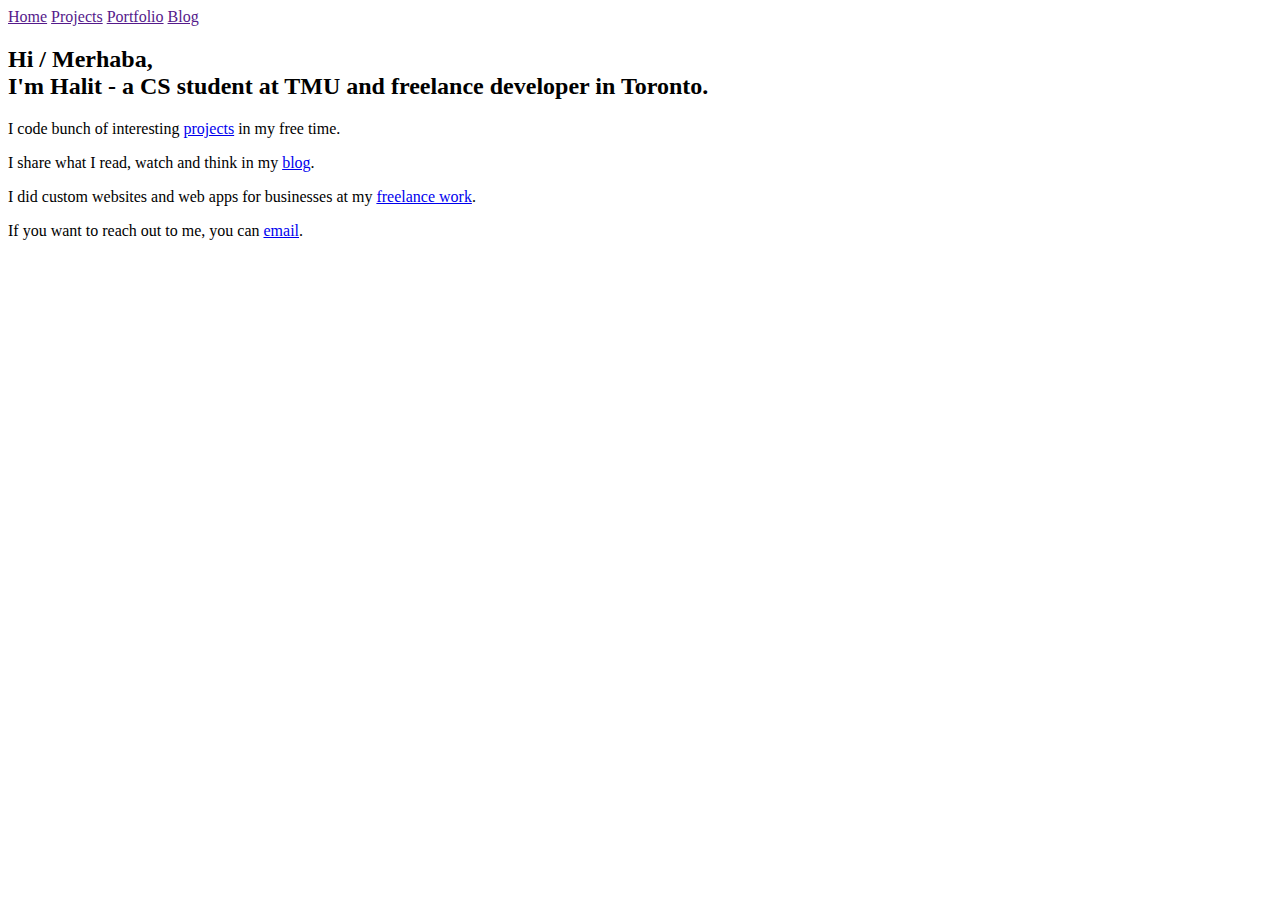
==== index.html @ 283033be "Create index.html" ====
<html>
  <head>
    
  </head>
  <body>
    <header>
      <nav>
        <a href="">Home</a>
        <a href="">Projects</a>
        <a href="">Portfolio</a>
        <a href="">Blog</a>
      </nav>
      <section class="header-img"></section>
    </header>
    <main>
      <section id="about-me">
        <h2>Hi / Merhaba, <br> I'm Halit - a CS student at TMU and freelance developer in Toronto.</h2>
        <p>I code bunch of interesting <a href="/projects">projects</a> in my free time.</p>
        <p>I share what I read, watch and think in my <a href="/blog">blog</a>.</p>
        <p>I did custom websites and web apps for businesses at my <a href="/work">freelance work</a>.</p>
      </section>
    </main>
    <footer>
      <section id="contact-info-section">
        <p>If you want to reach out to me, you can <a href="mailto:contact@halitdincer.com">email</a>.</p>
      </section>
    </footer>
  </body>
</html>
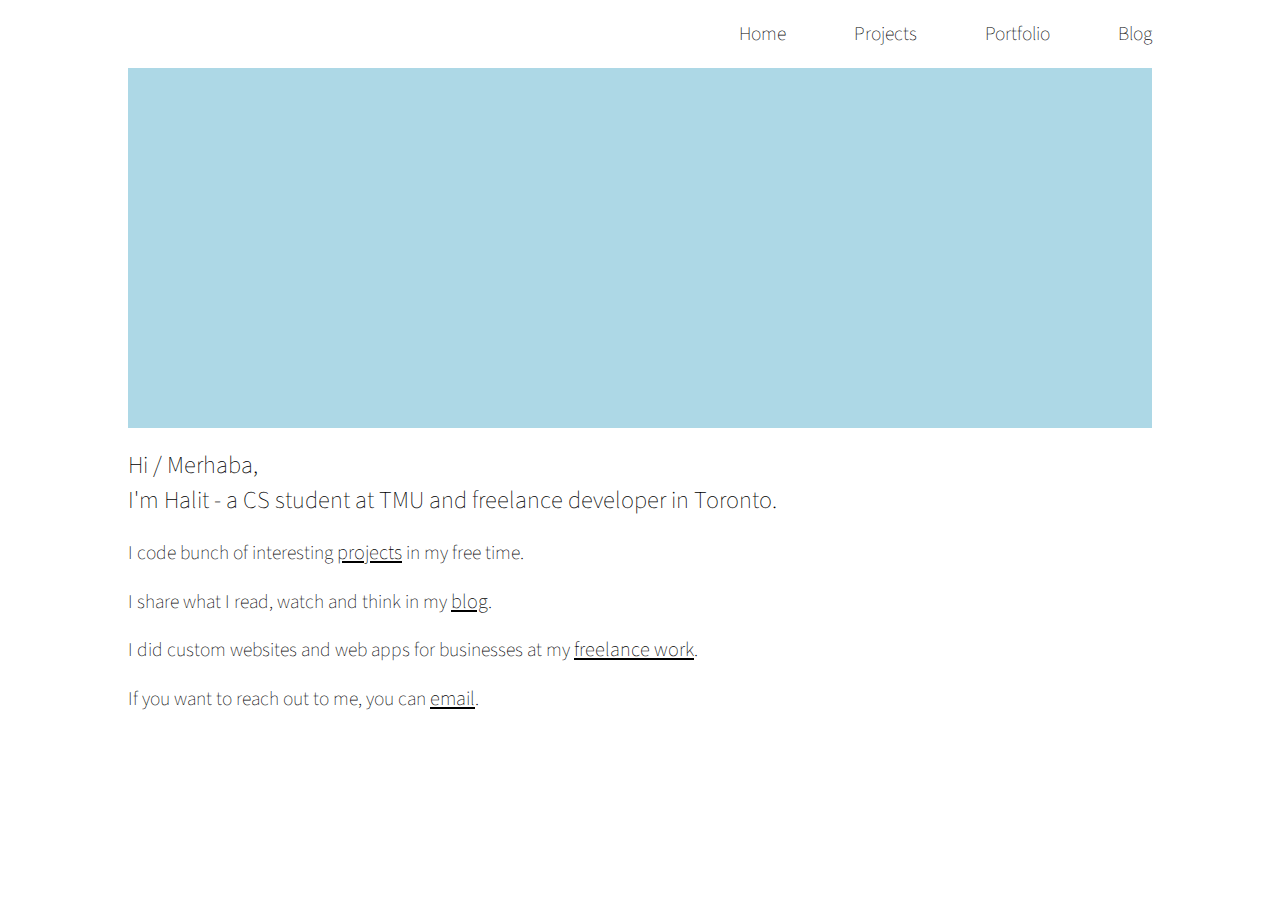
==== commit 9cd50a57: "font size issue" ====
--- a/index.html
+++ b/index.html
@@ -1,6 +1,11 @@
 <html>
   <head>
-    
+    <title> Halit Dincer </title>
+    <link rel="stylesheet" href="styles.css">
+    <link rel="preconnect" href="https://fonts.googleapis.com"> 
+    <link rel="preconnect" href="https://fonts.gstatic.com" crossorigin> 
+    <link href="https://fonts.googleapis.com/css2?family=Source+Sans+Pro&display=swap" rel="stylesheet">
+    <link href="https://fonts.googleapis.com/css2?family=Source+Sans+Pro:wght@200&display=swap" rel="stylesheet">
   </head>
   <body>
     <header>
--- a/styles.css
+++ b/styles.css
@@ -0,0 +1,46 @@
+*{
+  font-family: 'Source Sans Pro', sans-serif;
+  font-size: 1.04em; 
+  font-weight: lighter;
+}
+body{
+  margin: 0px 10vw;
+}
+h1{
+  font-size: 1.8em;
+}
+h2{
+  font-size: 1.3em;
+}
+a{
+  color: black;
+  text-decoration: underline;
+}
+ul{
+  list-style: none; 
+}
+
+header{
+  width: 100%;
+}
+header .header-img{
+  width: 100%;
+  height: 40vh;
+  background: lightblue url("https://images.unsplash.com/photo-1664581742527-b96b9e9a9783?ixlib=rb-4.0.3&ixid=MnwxMjA3fDB8MHxwaG90by1wYWdlfHx8fGVufDB8fHx8&auto=format&fit=crop&w=2215&q=80") no-repeat fixed center ;
+}
+
+nav{
+  text-align:right;
+  width: 100% ;
+  margin: 20px 0px;
+}
+
+nav a{
+  color: black;
+  text-decoration: none;
+  padding: 20px 0px 20px 5vw;
+}
+nav a:hover{
+  color: blue;
+  text-decoration: none;
+}
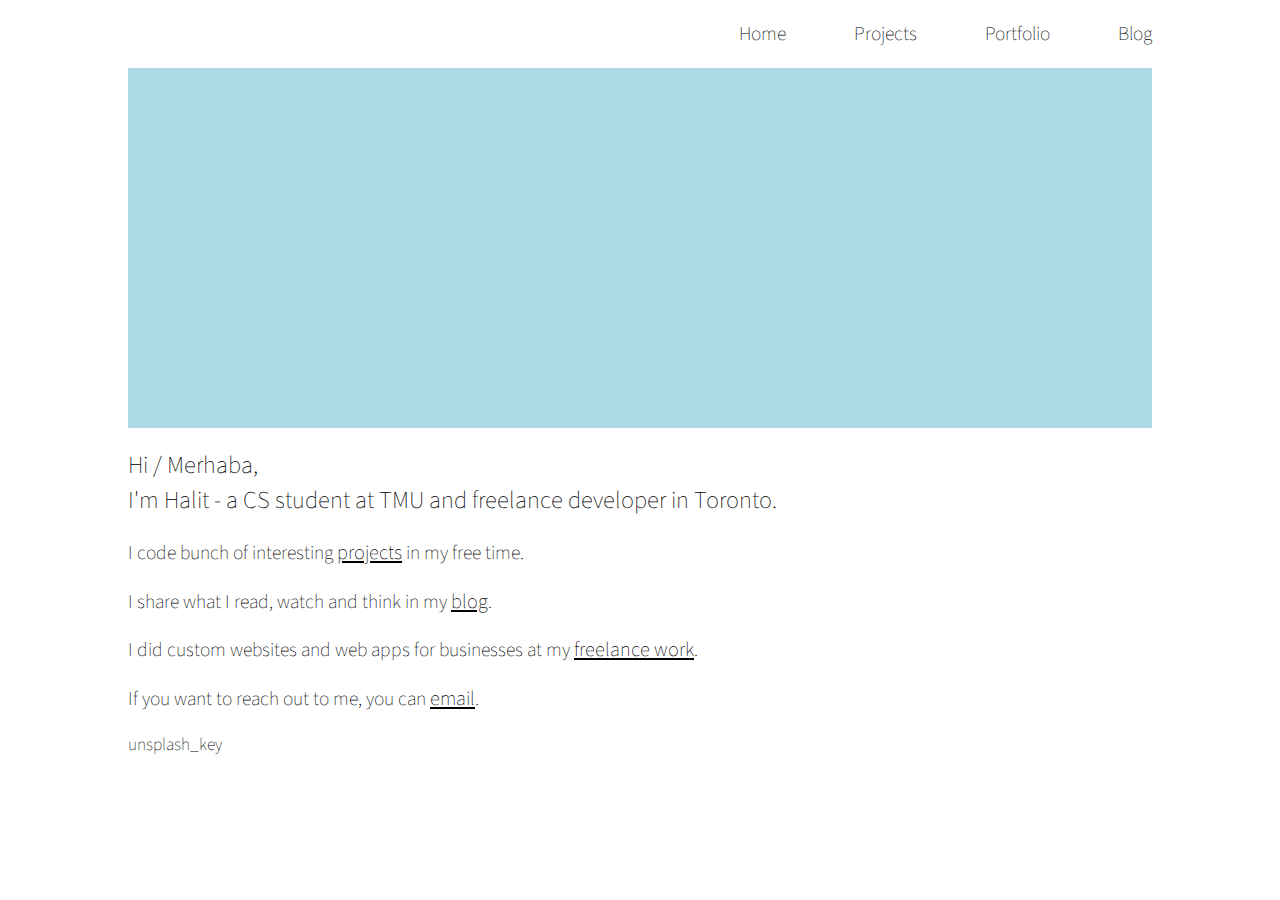
==== commit a1034ed7: "font issue" ====
--- a/index.html
+++ b/index.html
@@ -1,11 +1,15 @@
 <html>
   <head>
     <title> Halit Dincer </title>
+
+    <meta name="viewport" content="width=device-width, initial-scale=1.0">
+
     <link rel="stylesheet" href="styles.css">
     <link rel="preconnect" href="https://fonts.googleapis.com"> 
     <link rel="preconnect" href="https://fonts.gstatic.com" crossorigin> 
     <link href="https://fonts.googleapis.com/css2?family=Source+Sans+Pro&display=swap" rel="stylesheet">
     <link href="https://fonts.googleapis.com/css2?family=Source+Sans+Pro:wght@200&display=swap" rel="stylesheet">
+  
   </head>
   <body>
     <header>
@@ -30,5 +34,10 @@
         <p>If you want to reach out to me, you can <a href="mailto:contact@halitdincer.com">email</a>.</p>
       </section>
     </footer>
+
+unsplash_key    <script>
+      var    = process.env.UNSPLASH_API_KEY;
+      document.getElementById('.header-img').style.backgroundImage="url(https://api.unsplash.com/photos/random?client_id="+unsplash_key+")"; // specify the image path here
+    </script>
   </body>
 </html>
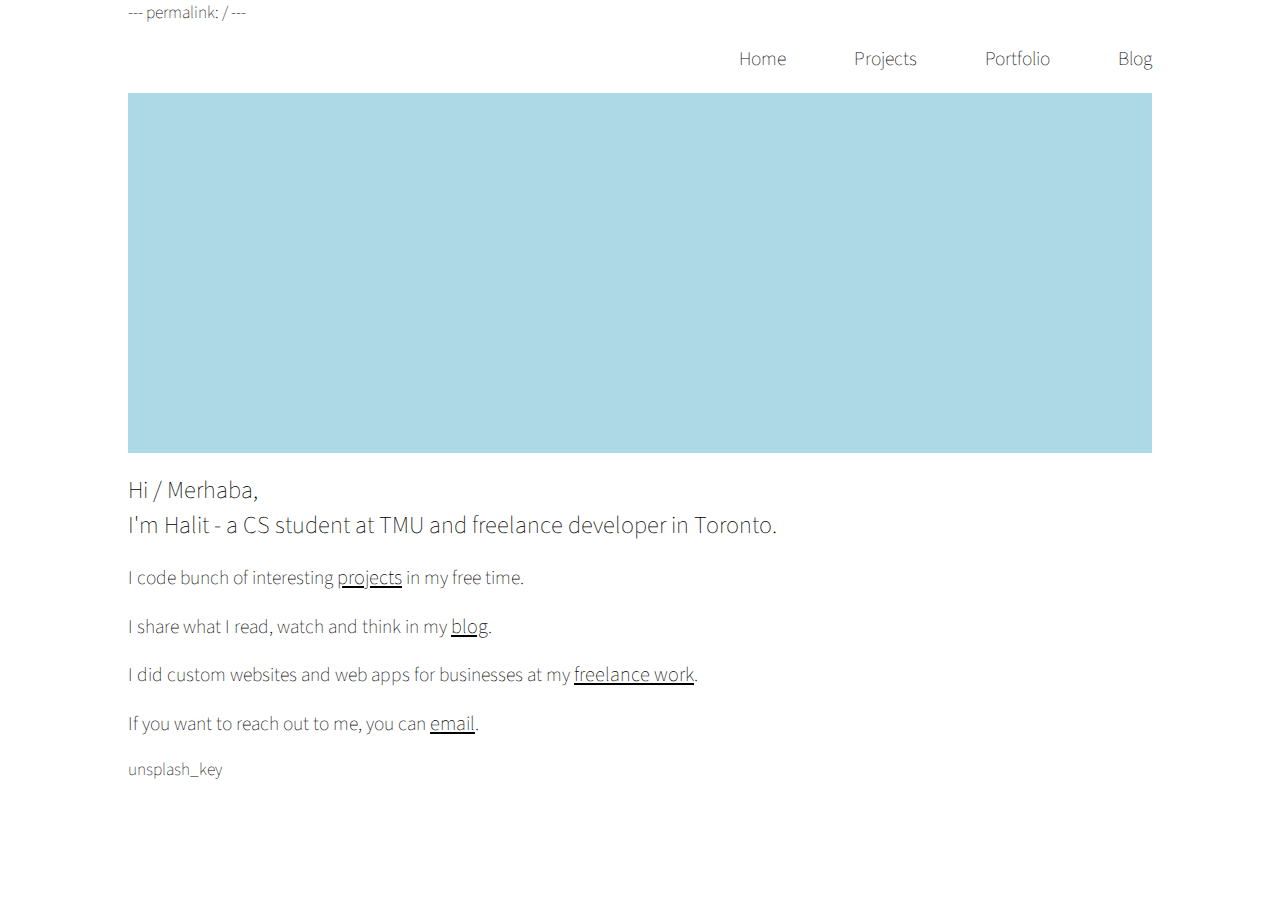
==== commit 1f35fead: "link issues" ====
--- a/index.html
+++ b/index.html
@@ -1,3 +1,6 @@
+---
+permalink: /
+---
 <html>
   <head>
     <title> Halit Dincer </title>
@@ -14,10 +17,10 @@
   <body>
     <header>
       <nav>
-        <a href="">Home</a>
-        <a href="">Projects</a>
-        <a href="">Portfolio</a>
-        <a href="">Blog</a>
+        <a href="../">Home</a>
+        <a href="/projects/">Projects</a>
+        <a href="/portfolio/">Portfolio</a>
+        <a href="/blog/">Blog</a>
       </nav>
       <section class="header-img"></section>
     </header>
@@ -26,7 +29,7 @@
         <h2>Hi / Merhaba, <br> I'm Halit - a CS student at TMU and freelance developer in Toronto.</h2>
         <p>I code bunch of interesting <a href="/projects">projects</a> in my free time.</p>
         <p>I share what I read, watch and think in my <a href="/blog">blog</a>.</p>
-        <p>I did custom websites and web apps for businesses at my <a href="/work">freelance work</a>.</p>
+        <p>I did custom websites and web apps for businesses at my <a href="/portfolio">freelance work</a>.</p>
       </section>
     </main>
     <footer>
@@ -36,7 +39,7 @@
     </footer>
 
 unsplash_key    <script>
-      var    = process.env.UNSPLASH_API_KEY;
+      var unsplash_key = process.env.UNSPLASH_API_KEY;
       document.getElementById('.header-img').style.backgroundImage="url(https://api.unsplash.com/photos/random?client_id="+unsplash_key+")"; // specify the image path here
     </script>
   </body>
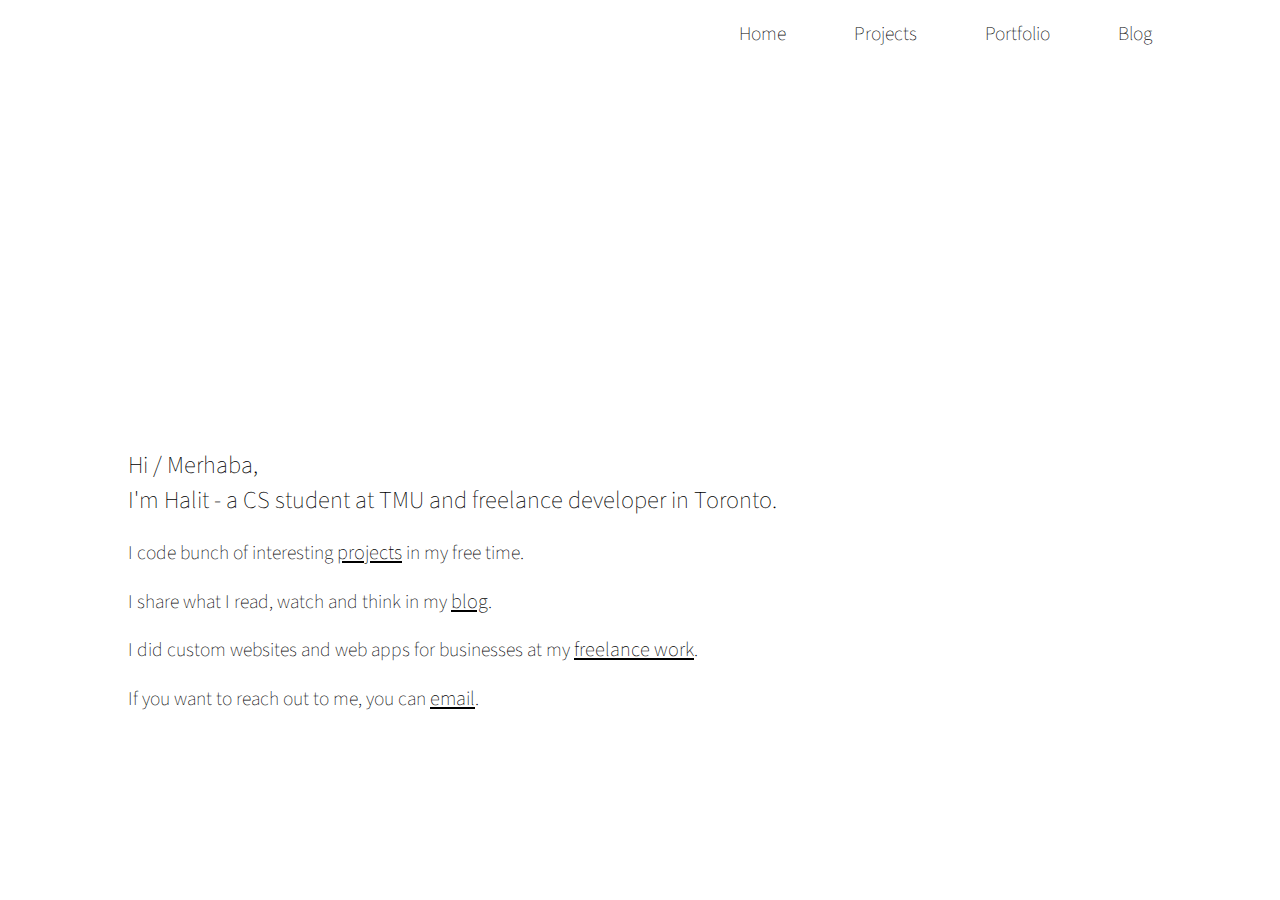
==== commit 5be16e93: "fix background issue" ====
--- a/index.html
+++ b/index.html
@@ -1,6 +1,3 @@
----
-permalink: /
----
 <html>
   <head>
     <title> Halit Dincer </title>
@@ -22,7 +19,7 @@
         <a href="/portfolio/">Portfolio</a>
         <a href="/blog/">Blog</a>
       </nav>
-      <section class="header-img"></section>
+      <section id="header-img"></section>
     </header>
     <main>
       <section id="about-me">
@@ -38,9 +35,16 @@
       </section>
     </footer>
 
-unsplash_key    <script>
-      var unsplash_key = process.env.UNSPLASH_API_KEY;
-      document.getElementById('.header-img').style.backgroundImage="url(https://api.unsplash.com/photos/random?client_id="+unsplash_key+")"; // specify the image path here
+    <script>
+      var req = new XMLHttpRequest();
+      req.overrideMimeType("application/json");
+      req.open('GET', "https://api.unsplash.com/photos/random?client_id=3RlvbFogGNcfAFw6skH3vnQvMKXi9ZBWi6DWdJ5E4Nw&orientation=landscape", true);
+      req.onload  = function() {
+        var jsonResponse = JSON.parse(req.responseText);
+        document.getElementById('header-img').style.backgroundImage="url("+jsonResponse['urls']['full']+")"; // specify the image path here
+      };
+      req.send(null);
     </script>
+
   </body>
 </html>
--- a/styles.css
+++ b/styles.css
@@ -23,10 +23,12 @@
 header{
   width: 100%;
 }
-header .header-img{
+header #header-img{
   width: 100%;
   height: 40vh;
-  background: lightblue url("https://images.unsplash.com/photo-1664581742527-b96b9e9a9783?ixlib=rb-4.0.3&ixid=MnwxMjA3fDB8MHxwaG90by1wYWdlfHx8fGVufDB8fHx8&auto=format&fit=crop&w=2215&q=80") no-repeat fixed center ;
+  background-position: center; /* Center the image */
+  background-repeat: no-repeat; /* Do not repeat the image */
+  background-size: cover; /* Resize the background image to cover the entire container */
 }
 
 nav{
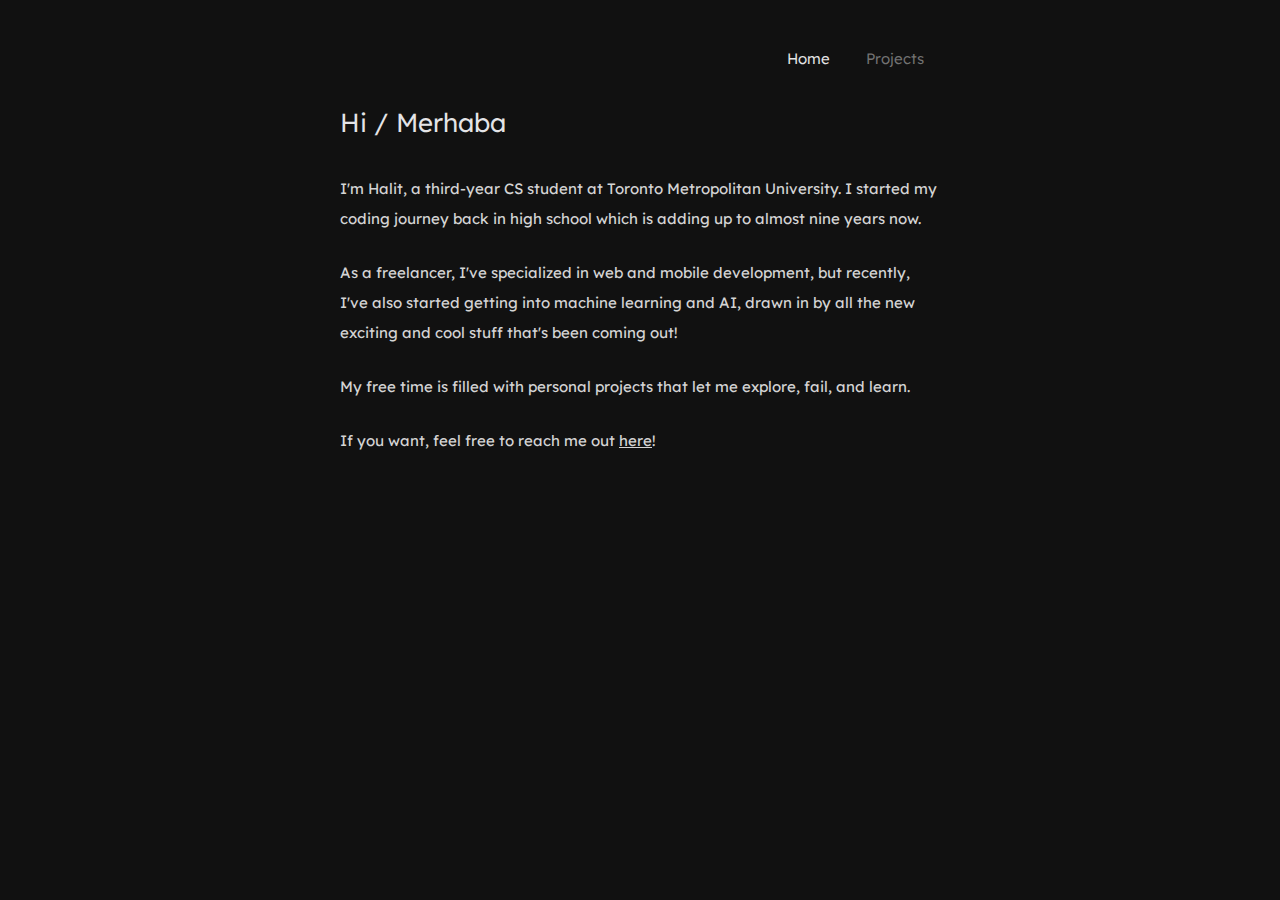
==== commit 1f4f440c: "update the design and content from almost zero" ====
--- a/index.html
+++ b/index.html
@@ -2,49 +2,32 @@
   <head>
     <title> Halit Dincer </title>
 
-    <meta name="viewport" content="width=device-width, initial-scale=1.0">
+    <meta name="viewport" content="width=device-width, initial-scale=1, user-scalable=no">
 
     <link rel="stylesheet" href="styles.css">
     <link rel="preconnect" href="https://fonts.googleapis.com"> 
     <link rel="preconnect" href="https://fonts.gstatic.com" crossorigin> 
-    <link href="https://fonts.googleapis.com/css2?family=Source+Sans+Pro&display=swap" rel="stylesheet">
-    <link href="https://fonts.googleapis.com/css2?family=Source+Sans+Pro:wght@200&display=swap" rel="stylesheet">
+    <link rel="preconnect" href="https://fonts.googleapis.com">
+    <link rel="preconnect" href="https://fonts.gstatic.com" crossorigin>
+    <link href="https://fonts.googleapis.com/css2?family=Lexend:wght@100..900&display=swap" rel="stylesheet">
   
   </head>
   <body>
     <header>
       <nav>
-        <a href="../">Home</a>
-        <a href="/projects/">Projects</a>
-        <a href="/portfolio/">Portfolio</a>
-        <a href="/blog/">Blog</a>
+        <a class="active" href="#">Home</a>
+        <a href="https://github.com/halitdincer" target="_blank">Projects</a>
       </nav>
-      <section id="header-img"></section>
     </header>
     <main>
       <section id="about-me">
-        <h2>Hi / Merhaba, <br> I'm Halit - a CS student at TMU and freelance developer in Toronto.</h2>
-        <p>I code bunch of interesting <a href="/projects">projects</a> in my free time.</p>
-        <p>I share what I read, watch and think in my <a href="/blog">blog</a>.</p>
-        <p>I did custom websites and web apps for businesses at my <a href="/portfolio">freelance work</a>.</p>
+        <h1>Hi / Merhaba<br></h1>
+        <p>I'm Halit, a third-year CS student at Toronto Metropolitan University. I started my coding journey back in high school which is adding up to almost nine years now.</p>
+        <p>As a freelancer, I've specialized in web and mobile development, but recently, I've also started getting into machine learning and AI, drawn in by all the new exciting and cool stuff that's been coming out!</p>
+        <p>My free time is filled with personal projects that let me explore, fail, and learn.</p>
+        <p>If you want, feel free to reach me out <a href="mailto:halit.dincer@torontomu.ca">here</a>!</p>
       </section>
     </main>
-    <footer>
-      <section id="contact-info-section">
-        <p>If you want to reach out to me, you can <a href="mailto:contact@halitdincer.com">email</a>.</p>
-      </section>
-    </footer>
-
-    <script>
-      var req = new XMLHttpRequest();
-      req.overrideMimeType("application/json");
-      req.open('GET', "https://api.unsplash.com/photos/random?client_id=3RlvbFogGNcfAFw6skH3vnQvMKXi9ZBWi6DWdJ5E4Nw&orientation=landscape", true);
-      req.onload  = function() {
-        var jsonResponse = JSON.parse(req.responseText);
-        document.getElementById('header-img').style.backgroundImage="url("+jsonResponse['urls']['full']+")"; // specify the image path here
-      };
-      req.send(null);
-    </script>
 
   </body>
 </html>
--- a/styles.css
+++ b/styles.css
@@ -1,19 +1,65 @@
-*{
-  font-family: 'Source Sans Pro', sans-serif;
-  font-size: 1.04em; 
-  font-weight: lighter;
+/* Reset CSS */
+html {
+  box-sizing: border-box;
 }
+
+*, *:before, *:after {
+  box-sizing: inherit;
+}
+
+body, h1, h2, h3, h4, h5, h6, p, ol, ul {
+  margin: 0;
+  padding: 0;
+  font-weight: normal;
+}
+
+ol, ul {
+  list-style: none;
+}
+
+img {
+  max-width: 100%;
+  height: auto;
+}
+/* MAIN CSS */
+html{
+  line-height: 1.5;
+  font-family: Lexend,sans-serif;
+  font-feature-settings: normal;
+  font-variation-settings: normal;
+
+  -webkit-tap-highlight-color: transparent;
+  -webkit-text-size-adjust: 100%;
+  -webkit-font-smoothing: antialiased;
+}
+
 body{
-  margin: 0px 10vw;
+  font-size: .938rem;
+  font-weight: 350;
+  line-height: 1.5;
+
+  background-color: rgba(17,17,17);
+  color: rgb(212 212 212);
+  padding: 1rem 1.5rem;
 }
-h1{
-  font-size: 1.8em;
+
+h1 {
+  font-size: 1.625rem;
+  font-weight: 350;
+  color: rgb(228 228 231);
 }
 h2{
   font-size: 1.3em;
 }
+p{
+  font-size: inherit;
+  font-weight: 400;
+  line-height: 2;
+
+  margin-bottom: 1.5rem;
+}
 a{
-  color: black;
+  color: inherit;
   text-decoration: underline;
 }
 ul{
@@ -23,26 +69,31 @@
 header{
   width: 100%;
 }
-header #header-img{
-  width: 100%;
-  height: 40vh;
-  background-position: center; /* Center the image */
-  background-repeat: no-repeat; /* Do not repeat the image */
-  background-size: cover; /* Resize the background image to cover the entire container */
-}
 
 nav{
   text-align:right;
-  width: 100% ;
-  margin: 20px 0px;
+  margin: 2rem auto;
+  max-width: 600px;
 }
 
 nav a{
-  color: black;
   text-decoration: none;
-  padding: 20px 0px 20px 5vw;
+  padding: 1.5rem 1rem;
+  color: rgb(115 115 115);
+}
+nav a:active, nav .active{
+  color: rgb(229 229 229);
 }
 nav a:hover{
-  color: blue;
+  color: rgb(228 228 231);
   text-decoration: none;
 }
+
+main{
+  margin: 2rem auto;
+  max-width: 600px;
+}
+
+main h1{
+  margin-bottom: 2rem;
+}
